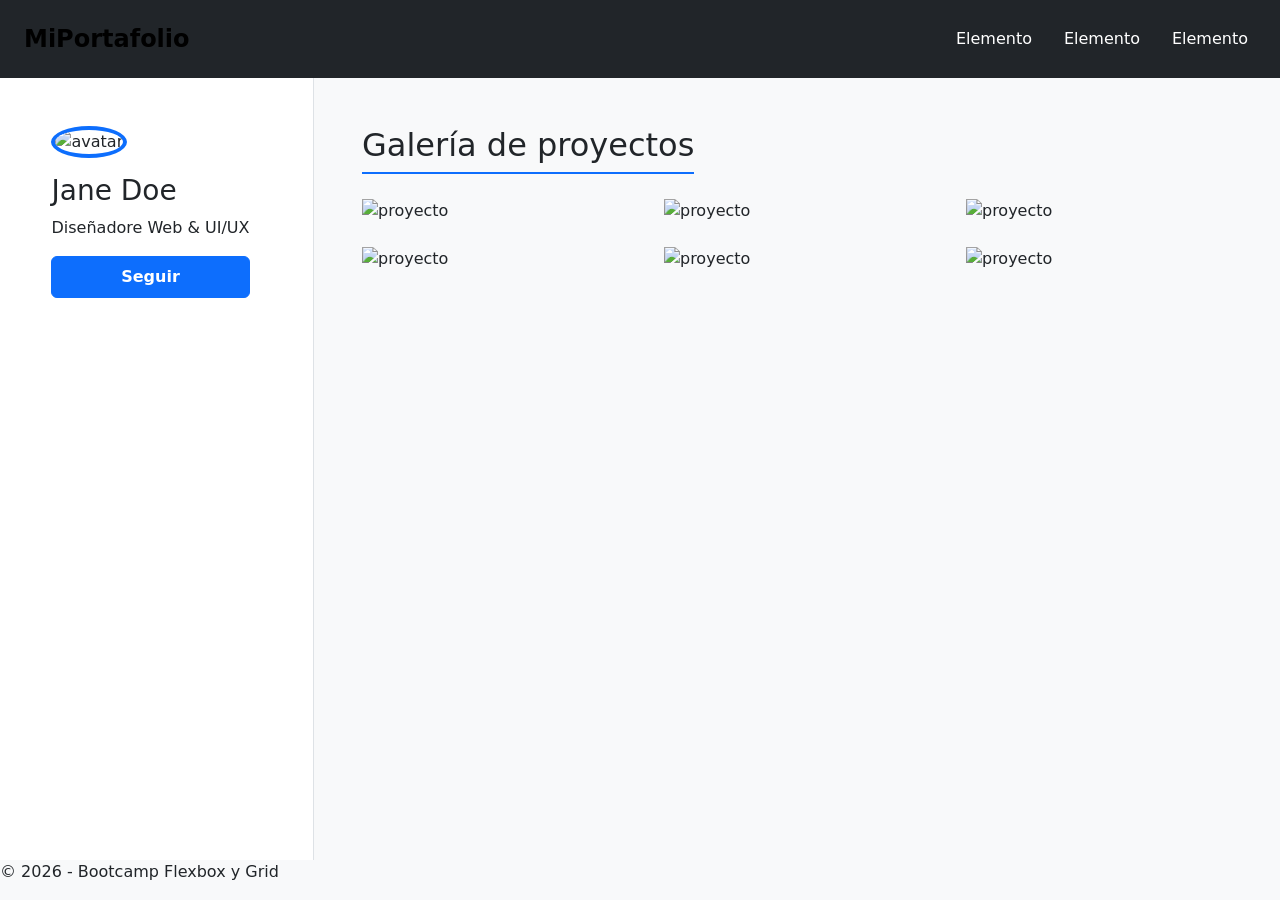
==== css/bootstrap/aprendiendo-bootstrap/index.html @ df22ec90 "añadiendo bootstrap hasta la cuadrícula" ====
<!DOCTYPE html>
<html lang="en">
<head>
    <meta charset="UTF-8">
    <meta name="viewport" content="width=device-width, initial-scale=1.0">
    <title>Aprendiendo Flex y Grid</title>
    <link href="https://cdn.jsdelivr.net/npm/bootstrap@5.3.8/dist/css/bootstrap.min.css" rel="stylesheet" integrity="sha384-sRIl4kxILFvY47J16cr9ZwB07vP4J8+LH7qKQnuqkuIAvNWLzeN8tE5YBujZqJLB" crossorigin="anonymous">
</head>
<body class="bg-light text-dark">
    <!-- contenedor principal -->
    <div class="container-fluid p-0 d-flex flex-column min-vh-100">

        <!-- Barra de navegacion y logo  -->
        <header class="navbar navbar-expand-lg bg-dark px-4 py-3">
            <div class="container-fluid p-0">
                <a class="navbar-brand fw-bold fs-4" href="#">MiPortafolio</a>
                <button class="navbar-toggler" type="button" data-bs-toggle="collapse" data-bs-target="#navbarNav" aria-controls="navbarNavAltMarkup" aria-expanded="false" aria-label="Toggle navigation">
                    <span class="navbar-toggler-icon"></span>
                </button>
                <div class="collapse navbar-collapse justify-content-end" id="navbarNav">
                    <nav class="navbar-nav gap-3">
                        <a class="nav-link text-white" href="#">Elemento</a>
                        <a class="nav-link text-white" href="#">Elemento</a>
                        <a class="nav-link text-white" href="#">Elemento</a>
                    </nav>
                </div>
            </div>
        </header>

        <div class="row flex-grow-1">
            <aside class="col-12 col-md-4 col-lg-3 bg-white border-end p-5 d-flex flex-column align-items-center gap-3">
                <div class="profile">
                    <img src="https://placehold.co/120x120/3498db/white?text=Foto" alt="avatar" class="rounded-circle border border-primary border-4 mb-3" style="width: 120px; height: 120px; object-fit: cover;">
                    <h3>Jane Doe</h3>
                    <p>Diseñadore Web & UI/UX</p>
                    <button class="btn btn-primary px-4 py-2 fw-bold w-100">Seguir</button>
                </div>
            </aside>

            <!-- contenido principal - la galeria del usuario -->
            <main class="col-12 col-md-8 col-lg-9 p-4 p-md-5">
                <h2 class="text-dark border-bottom border-primary border-2 d-inline-block pb-2 mb-4">Galería de proyectos</h2>

                <div class="row row-cols-1 row-cols-sm-2 row-cols-lg-3 g-4">
                    <div class="col">
                        <img src="https://placehold.co/400x300/2c3e50/white?text=Proyecto+1" alt="proyecto">
                    </div>

                    <div class="col">
                        <img src="https://placehold.co/400x300/2c3e50/white?text=Proyecto+2" alt="proyecto">
                    </div>
                    <div class="col">
                        <img src="https://placehold.co/400x300/2c3e50/white?text=Proyecto+3" alt="proyecto">
                    </div>
                    <div class="col">
                        <img src="https://placehold.co/400x300/2c3e50/white?text=Proyecto+4" alt="proyecto">
                    </div>
                    <div class="col">
                        <img src="https://placehold.co/400x300/2c3e50/white?text=Proyecto+5" alt="proyecto">
                    </div>
                    <div class="col">
                        <img src="https://placehold.co/400x300/2c3e50/white?text=Proyecto+6" alt="proyecto">
                    </div>
                </div>
            </main>
        </div>

        

        <!-- footer o pie de pagina -->
        <footer class="footer">
            <p>&copy; 2026 - Bootcamp Flexbox y Grid</p>
        </footer>

    </div>

    <script src="https://cdn.jsdelivr.net/npm/bootstrap@5.3.8/dist/js/bootstrap.bundle.min.js" integrity="sha384-FKyoEForCGlyvwx9Hj09JcYn3nv7wiPVlz7YYwJrWVcXK/BmnVDxM+D2scQbITxI" crossorigin="anonymous"></script>
</body>
</html>
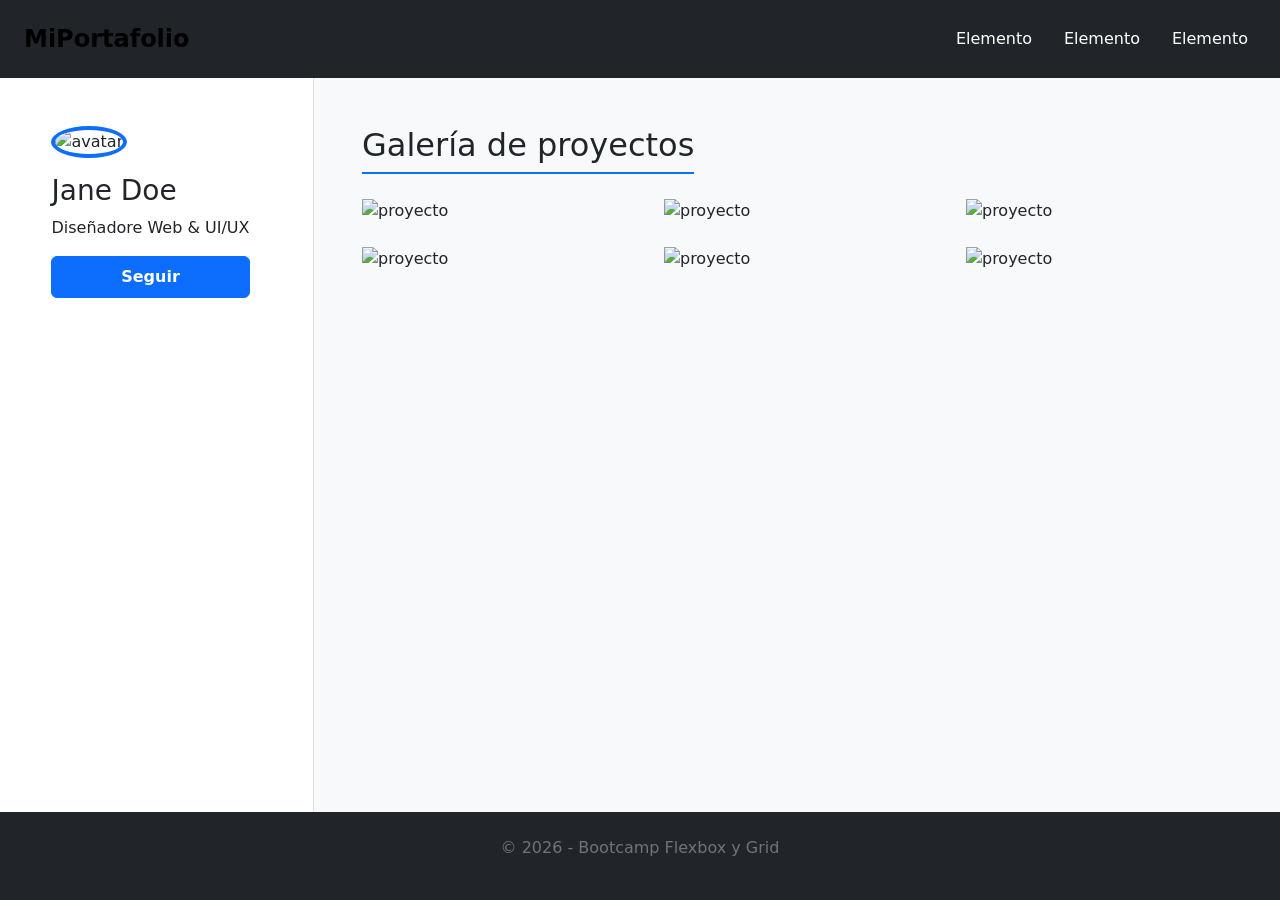
==== commit e0d824b2: "aplicando ultimos estilos" ====
--- a/css/bootstrap/aprendiendo-bootstrap/index.html
+++ b/css/bootstrap/aprendiendo-bootstrap/index.html
@@ -6,7 +6,7 @@
     <title>Aprendiendo Flex y Grid</title>
     <link href="https://cdn.jsdelivr.net/npm/bootstrap@5.3.8/dist/css/bootstrap.min.css" rel="stylesheet" integrity="sha384-sRIl4kxILFvY47J16cr9ZwB07vP4J8+LH7qKQnuqkuIAvNWLzeN8tE5YBujZqJLB" crossorigin="anonymous">
 </head>
-<body class="bg-light text-dark">
+<body class="bg-light text-dark overflow-x-hidden">
     <!-- contenedor principal -->
     <div class="container-fluid p-0 d-flex flex-column min-vh-100">
 
@@ -43,23 +43,23 @@
 
                 <div class="row row-cols-1 row-cols-sm-2 row-cols-lg-3 g-4">
                     <div class="col">
-                        <img src="https://placehold.co/400x300/2c3e50/white?text=Proyecto+1" alt="proyecto">
+                        <img src="https://placehold.co/400x300/2c3e50/white?text=Proyecto+1" alt="proyecto" class="img-fluid w-100">
                     </div>
 
                     <div class="col">
-                        <img src="https://placehold.co/400x300/2c3e50/white?text=Proyecto+2" alt="proyecto">
+                        <img src="https://placehold.co/400x300/2c3e50/white?text=Proyecto+2" alt="proyecto" class="img-fluid w-100">
                     </div>
                     <div class="col">
-                        <img src="https://placehold.co/400x300/2c3e50/white?text=Proyecto+3" alt="proyecto">
+                        <img src="https://placehold.co/400x300/2c3e50/white?text=Proyecto+3" alt="proyecto" class="img-fluid w-100">
                     </div>
                     <div class="col">
-                        <img src="https://placehold.co/400x300/2c3e50/white?text=Proyecto+4" alt="proyecto">
+                        <img src="https://placehold.co/400x300/2c3e50/white?text=Proyecto+4" alt="proyecto" class="img-fluid w-100">
                     </div>
                     <div class="col">
-                        <img src="https://placehold.co/400x300/2c3e50/white?text=Proyecto+5" alt="proyecto">
+                        <img src="https://placehold.co/400x300/2c3e50/white?text=Proyecto+5" alt="proyecto" class="img-fluid w-100">
                     </div>
                     <div class="col">
-                        <img src="https://placehold.co/400x300/2c3e50/white?text=Proyecto+6" alt="proyecto">
+                        <img src="https://placehold.co/400x300/2c3e50/white?text=Proyecto+6" alt="proyecto" class="img-fluid w-100">
                     </div>
                 </div>
             </main>
@@ -68,7 +68,7 @@
         
 
         <!-- footer o pie de pagina -->
-        <footer class="footer">
+        <footer class="bg-dark text-secondary text-center p-4 mt-auto">
             <p>&copy; 2026 - Bootcamp Flexbox y Grid</p>
         </footer>
 
